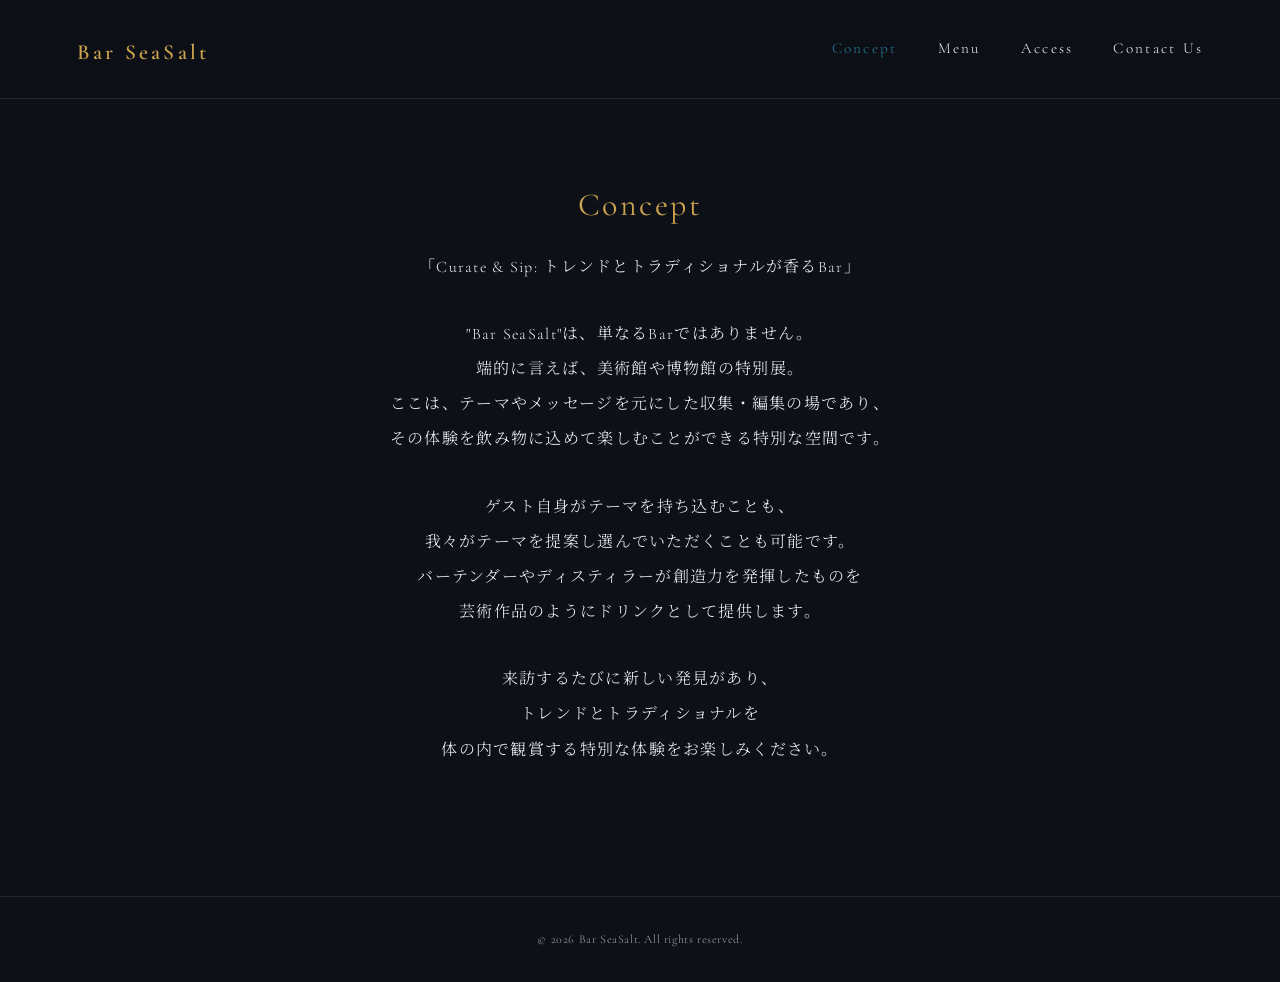
==== concept.html @ b97a8bf1 "Initial commit for Bar SeaSalt website" ====
<!DOCTYPE html>
<html lang="ja">
<head>
    <meta charset="UTF-8">
    <meta name="viewport" content="width=device-width, initial-scale=1.0">
    <title>Concept | Bar SeaSalt</title>
    <!-- Google Fonts -->
    <link rel="preconnect" href="https://fonts.googleapis.com">
    <link rel="preconnect" href="https://fonts.gstatic.com" crossorigin>
    <link href="https://fonts.googleapis.com/css2?family=Cormorant+Garamond:wght@400;600&family=Noto+Serif+JP:wght@300;400;700&display=swap" rel="stylesheet">
    <link rel="stylesheet" href="./css/style.css">
    <link rel="stylesheet" href="./css/animations.css">
</head>
<body class="fade-in">
    <header class="global-header">
        <h1 class="logo"><a href="index.html">Bar SeaSalt</a></h1>
        <button class="hamburger-menu" aria-label="メニューを開く" id="menu-toggle">
            <span class="hamburger-line"></span>
            <span class="hamburger-line"></span>
        </button>
        <nav class="global-nav" id="global-nav">
            <ul>
                <li><a href="concept.html" class="active">Concept</a></li>
                <li><a href="menu.html" class="dynamic-menu-link">Menu</a></li>
                <li><a href="access.html">Access</a></li>
                <li><a href="contact.html">Contact Us</a></li>
            </ul>
        </nav>
    </header>

    <main class="page-main">
        <section class="container section-inner fade-in-up delay-1">
            <h2 class="section-title">Concept</h2>
            <div class="concept-text">
                <p>「Curate & Sip: トレンドとトラディショナルが香るBar」</p>
                <p>
                    "Bar SeaSalt"は、単なるBarではありません。<br>
                    端的に言えば、美術館や博物館の特別展。<br>
                    ここは、テーマやメッセージを元にした収集・編集の場であり、<br>
                    その体験を飲み物に込めて楽しむことができる特別な空間です。
                </p>
                <p>
                    ゲスト自身がテーマを持ち込むことも、<br>
                    我々がテーマを提案し選んでいただくことも可能です。<br>
                    バーテンダーやディスティラーが創造力を発揮したものを<br>
                    芸術作品のようにドリンクとして提供します。
                </p>
                <p>
                    来訪するたびに新しい発見があり、<br>
                    トレンドとトラディショナルを<br>
                    体の内で観賞する特別な体験をお楽しみください。
                </p>
            </div>
        </section>
    </main>

    <footer class="global-footer">
        <p>&copy; <span id="current-year"></span> Bar SeaSalt. All rights reserved.</p>
    </footer>

    <script src="./js/main.js"></script>
</body>
</html>
---- css/style.css ----
/* =========================================================
   Variables & Reset
========================================================= */
:root {
    --bg-color: #0d1117; /* より深いダークトーン */
    --text-main: #f0f6fc; /* 柔らかく上質な白 */
    --text-muted: #8b949e;
    --accent-color: #cda34f; /* 落ち着いたゴールド */
    --accent-hover: #e5b352;
    --accent-blue: #2b7a9e; /* SeaSaltの海を表現するサファイアブルー */
    --border-color: rgba(255, 255, 255, 0.1);
    
    /* Fonts: 英語部分はCormorant Garamond、日本語はNoto Serif JP */
    --font-serif: 'Cormorant Garamond', 'Noto Serif JP', serif;
    
    /* Spacing */
    --spacing-xs: 0.5rem;
    --spacing-sm: 1rem;
    --spacing-md: 2rem;
    --spacing-lg: 4rem;
    --spacing-xl: 6rem;
}

* {
    margin: 0;
    padding: 0;
    box-sizing: border-box;
}

body {
    background-color: var(--bg-color);
    color: var(--text-main);
    font-family: var(--font-serif);
    line-height: 1.8;
    font-size: 15px; /* モバイルファーストでやや小さめに設定 */
    -webkit-font-smoothing: antialiased;
    -moz-osx-font-smoothing: grayscale;
    overflow-x: hidden;
}

a {
    color: inherit;
    text-decoration: none;
    transition: color 0.3s ease;
}

ul {
    list-style: none;
}

img {
    max-width: 100%;
    height: auto;
    display: block;
}

/* =========================================================
   Typography & Shared Utils
========================================================= */
h1, h2, h3, h4, h5, h6 {
    font-weight: 400;
    letter-spacing: 0.08em;
}

.section-title {
    font-size: 2rem;
    margin-bottom: var(--spacing-sm);
    text-align: center;
    color: var(--accent-color);
}

.section-desc {
    text-align: center;
    color: var(--text-muted);
    margin-bottom: var(--spacing-md);
    font-size: 0.95rem;
    letter-spacing: 0.05em;
}

/* モバイルを基本としたレイアウト（Mobile First） */
.container {
    width: 100%;
    padding: 0 6%; /* スマホでの両端余白 */
    max-width: 800px;
    margin: 0 auto;
}

.section-inner {
    padding: var(--spacing-xl) 0;
}

/* =========================================================
   Header & Navigation
========================================================= */
.global-header {
    display: flex;
    justify-content: space-between;
    align-items: center;
    padding: 1.25rem 6%;
    position: fixed;
    top: 0; left: 0; right: 0;
    width: 100%;
    z-index: 1000;
    background: rgba(13, 17, 23, 0.85); /* ダーク背景のすりガラス */
    backdrop-filter: blur(10px);
    -webkit-backdrop-filter: blur(10px);
    border-bottom: 1px solid var(--border-color);
}

.logo a {
    font-size: 1.35rem;
    font-weight: 600;
    letter-spacing: 0.15em;
    color: var(--accent-color);
}

/* ハンバーガーメニュー (Mobile) */
.hamburger-menu {
    display: flex;
    flex-direction: column;
    justify-content: space-between;
    width: 28px;
    height: 18px;
    background: transparent;
    border: none;
    cursor: pointer;
    z-index: 1001; /* メニューが開いても最前面に */
}

.hamburger-line {
    width: 100%;
    height: 1px;
    background-color: var(--text-main);
    transition: all 0.3s ease;
}

/* ハンバーガー開閉アニメーション */
.hamburger-menu.is-active .hamburger-line:nth-child(1) {
    transform: translateY(8.5px) rotate(45deg);
}
.hamburger-menu.is-active .hamburger-line:nth-child(2) {
    transform: translateY(-8.5px) rotate(-45deg);
}

/* ドロワーメニュー (Mobile First) */
.global-nav {
    position: fixed;
    top: 0;
    right: -100%;
    width: 100%;
    height: 100vh;
    height: 100dvh; /* iOS対応 */
    background-color: var(--bg-color);
    display: flex;
    justify-content: center;
    align-items: center;
    transition: right 0.4s cubic-bezier(0.77, 0, 0.175, 1);
    z-index: 1000;
}

.global-nav.is-active {
    right: 0;
}

.global-nav ul {
    text-align: center;
}

.global-nav li {
    margin: var(--spacing-md) 0;
    opacity: 0;
    transform: translateY(15px);
    transition: all 0.4s ease;
}

.global-nav.is-active li {
    opacity: 1;
    transform: translateY(0);
}
/* ナビの各項目にディレイをかける */
.global-nav.is-active li:nth-child(1) { transition-delay: 0.1s; }
.global-nav.is-active li:nth-child(2) { transition-delay: 0.2s; }
.global-nav.is-active li:nth-child(3) { transition-delay: 0.3s; }
.global-nav.is-active li:nth-child(4) { transition-delay: 0.4s; }

.global-nav a {
    font-size: 1.5rem;
    letter-spacing: 0.15em;
    font-weight: 300;
}

.global-nav a:hover,
.global-nav a.active {
    color: var(--accent-blue);
}

/* =========================================================
   Hero Section
========================================================= */
.hero {
    height: 100vh;
    height: 100dvh;
    display: flex;
    align-items: center;
    justify-content: center;
    text-align: center;
    padding: 0 6%;
    /* 海の深みを強調し、わずかに青みを差したグラデーション */
    background: radial-gradient(circle at center, rgba(43, 122, 158, 0.15) 0%, rgba(13, 17, 23, 1) 75%);
}

.hero-title {
    font-size: 2.5rem;
    color: var(--accent-color);
    margin-bottom: 0.8rem;
    line-height: 1.2;
}

.hero-subtitle {
    font-size: 0.9rem;
    color: var(--text-muted);
    margin-bottom: var(--spacing-md);
    letter-spacing: 0.15em;
}

/* =========================================================
   Buttons
========================================================= */
.btn-primary, .btn-secondary {
    display: inline-block;
    padding: 0.8rem 2rem;
    border: 1px solid var(--accent-color);
    color: var(--accent-color);
    letter-spacing: 0.1em;
    text-transform: uppercase;
    font-size: 0.8rem;
    transition: all 0.3s ease;
    cursor: pointer;
    background: transparent;
}

.btn-primary:hover, .btn-secondary:hover {
    background-color: var(--accent-color);
    color: var(--bg-color);
}

/* =========================================================
   Footer
========================================================= */
.global-footer {
    text-align: center;
    padding: var(--spacing-md) 0;
    border-top: 1px solid var(--border-color);
    font-size: 0.75rem;
    color: var(--text-muted);
    letter-spacing: 0.05em;
}

/* =========================================================
   Media Queries (PC)
========================================================= */
@media (min-width: 768px) {
    body {
        font-size: 16px;
    }
    
    .hamburger-menu {
        display: none;
    }
    
    .global-nav {
        position: static;
        width: auto;
        height: auto;
        background: transparent;
        display: block;
        opacity: 1; /* PC時は常時表示するため */
    }
    
    .global-nav ul {
        display: flex;
        gap: 2.5rem;
    }
    
    .global-nav li {
        margin: 0;
        opacity: 1; /* ディレイなどを無効化 */
        transform: none;
    }
    
    .global-nav a {
        font-size: 0.95rem;
    }
    
    .hero-title {
        font-size: 4.5rem;
    }
    
    .hero-subtitle {
        font-size: 1.1rem;
    }
}
---- css/animations.css ----
/* =========================================================
   Micro Animations & Transitions
========================================================= */

/* フェードイン（ページロード時全体） */
.fade-in {
    animation: fadeIn 1.2s cubic-bezier(0.39, 0.575, 0.565, 1) forwards;
}

@keyframes fadeIn {
    0% { opacity: 0; }
    100% { opacity: 1; }
}

/* 下からフェードインしてアップ（要素ごと） */
.fade-in-up {
    opacity: 0;
    transform: translateY(20px);
    animation: fadeInUp 1s cubic-bezier(0.25, 0.46, 0.45, 0.94) forwards;
}

@keyframes fadeInUp {
    0% {
        opacity: 0;
        transform: translateY(20px);
    }
    100% {
        opacity: 1;
        transform: translateY(0);
    }
}

/* アニメーションの遅延ユーティリティ */
.delay-1 { animation-delay: 0.3s; }
.delay-2 { animation-delay: 0.6s; }
.delay-3 { animation-delay: 0.9s; }

/* リンクホバー時の下線アニメーション */
.hover-underline {
    position: relative;
    display: inline-block;
}

.hover-underline::after {
    content: '';
    position: absolute;
    width: 100%;
    transform: scaleX(0);
    height: 1px;
    bottom: -4px;
    left: 0;
    background-color: var(--accent-color);
    transform-origin: bottom right;
    transition: transform 0.4s cubic-bezier(0.86, 0, 0.07, 1);
}

.hover-underline:hover::after {
    transform: scaleX(1);
    transform-origin: bottom left;
}

/* ページ固有のレイアウト・余白調整（Concept等） */
.page-main {
    padding-top: 5rem; /* ヘッダー分の余白 */
    min-height: calc(100vh - 80px); /* フッターなどを除いた高さ */
}

.concept-text {
    line-height: 2.2;
    text-align: center;
    letter-spacing: 0.08em;
    font-weight: 300;
}

.concept-text p {
    margin-bottom: 2rem;
}
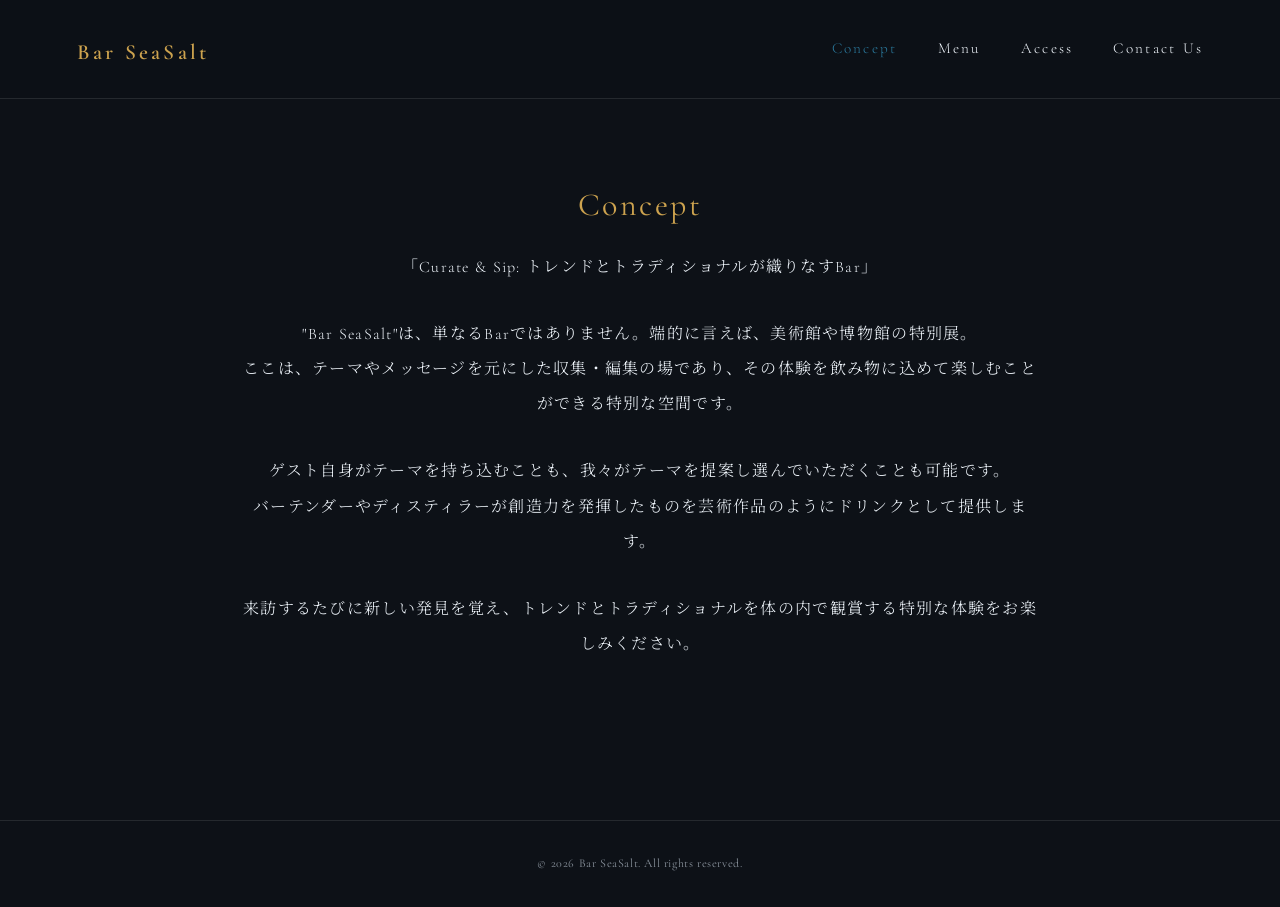
==== commit 006d9caf: "Update wording and add menu categories" ====
--- a/concept.html
+++ b/concept.html
@@ -1,5 +1,6 @@
 <!DOCTYPE html>
 <html lang="ja">
+
 <head>
     <meta charset="UTF-8">
     <meta name="viewport" content="width=device-width, initial-scale=1.0">
@@ -7,10 +8,13 @@
     <!-- Google Fonts -->
     <link rel="preconnect" href="https://fonts.googleapis.com">
     <link rel="preconnect" href="https://fonts.gstatic.com" crossorigin>
-    <link href="https://fonts.googleapis.com/css2?family=Cormorant+Garamond:wght@400;600&family=Noto+Serif+JP:wght@300;400;700&display=swap" rel="stylesheet">
+    <link
+        href="https://fonts.googleapis.com/css2?family=Cormorant+Garamond:wght@400;600&family=Noto+Serif+JP:wght@300;400;700&display=swap"
+        rel="stylesheet">
     <link rel="stylesheet" href="./css/style.css">
     <link rel="stylesheet" href="./css/animations.css">
 </head>
+
 <body class="fade-in">
     <header class="global-header">
         <h1 class="logo"><a href="index.html">Bar SeaSalt</a></h1>
@@ -32,23 +36,17 @@
         <section class="container section-inner fade-in-up delay-1">
             <h2 class="section-title">Concept</h2>
             <div class="concept-text">
-                <p>「Curate & Sip: トレンドとトラディショナルが香るBar」</p>
+                <p>「Curate & Sip: トレンドとトラディショナルが織りなすBar」</p>
                 <p>
-                    "Bar SeaSalt"は、単なるBarではありません。<br>
-                    端的に言えば、美術館や博物館の特別展。<br>
-                    ここは、テーマやメッセージを元にした収集・編集の場であり、<br>
-                    その体験を飲み物に込めて楽しむことができる特別な空間です。
+                    "Bar SeaSalt"は、単なるBarではありません。端的に言えば、美術館や博物館の特別展。<br>
+                    ここは、テーマやメッセージを元にした収集・編集の場であり、その体験を飲み物に込めて楽しむことができる特別な空間です。
                 </p>
                 <p>
-                    ゲスト自身がテーマを持ち込むことも、<br>
-                    我々がテーマを提案し選んでいただくことも可能です。<br>
-                    バーテンダーやディスティラーが創造力を発揮したものを<br>
-                    芸術作品のようにドリンクとして提供します。
+                    ゲスト自身がテーマを持ち込むことも、我々がテーマを提案し選んでいただくことも可能です。<br>
+                    バーテンダーやディスティラーが創造力を発揮したものを芸術作品のようにドリンクとして提供します。
                 </p>
                 <p>
-                    来訪するたびに新しい発見があり、<br>
-                    トレンドとトラディショナルを<br>
-                    体の内で観賞する特別な体験をお楽しみください。
+                    来訪するたびに新しい発見を覚え、トレンドとトラディショナルを体の内で観賞する特別な体験をお楽しみください。
                 </p>
             </div>
         </section>
@@ -60,4 +58,5 @@
 
     <script src="./js/main.js"></script>
 </body>
-</html>
+
+</html>
